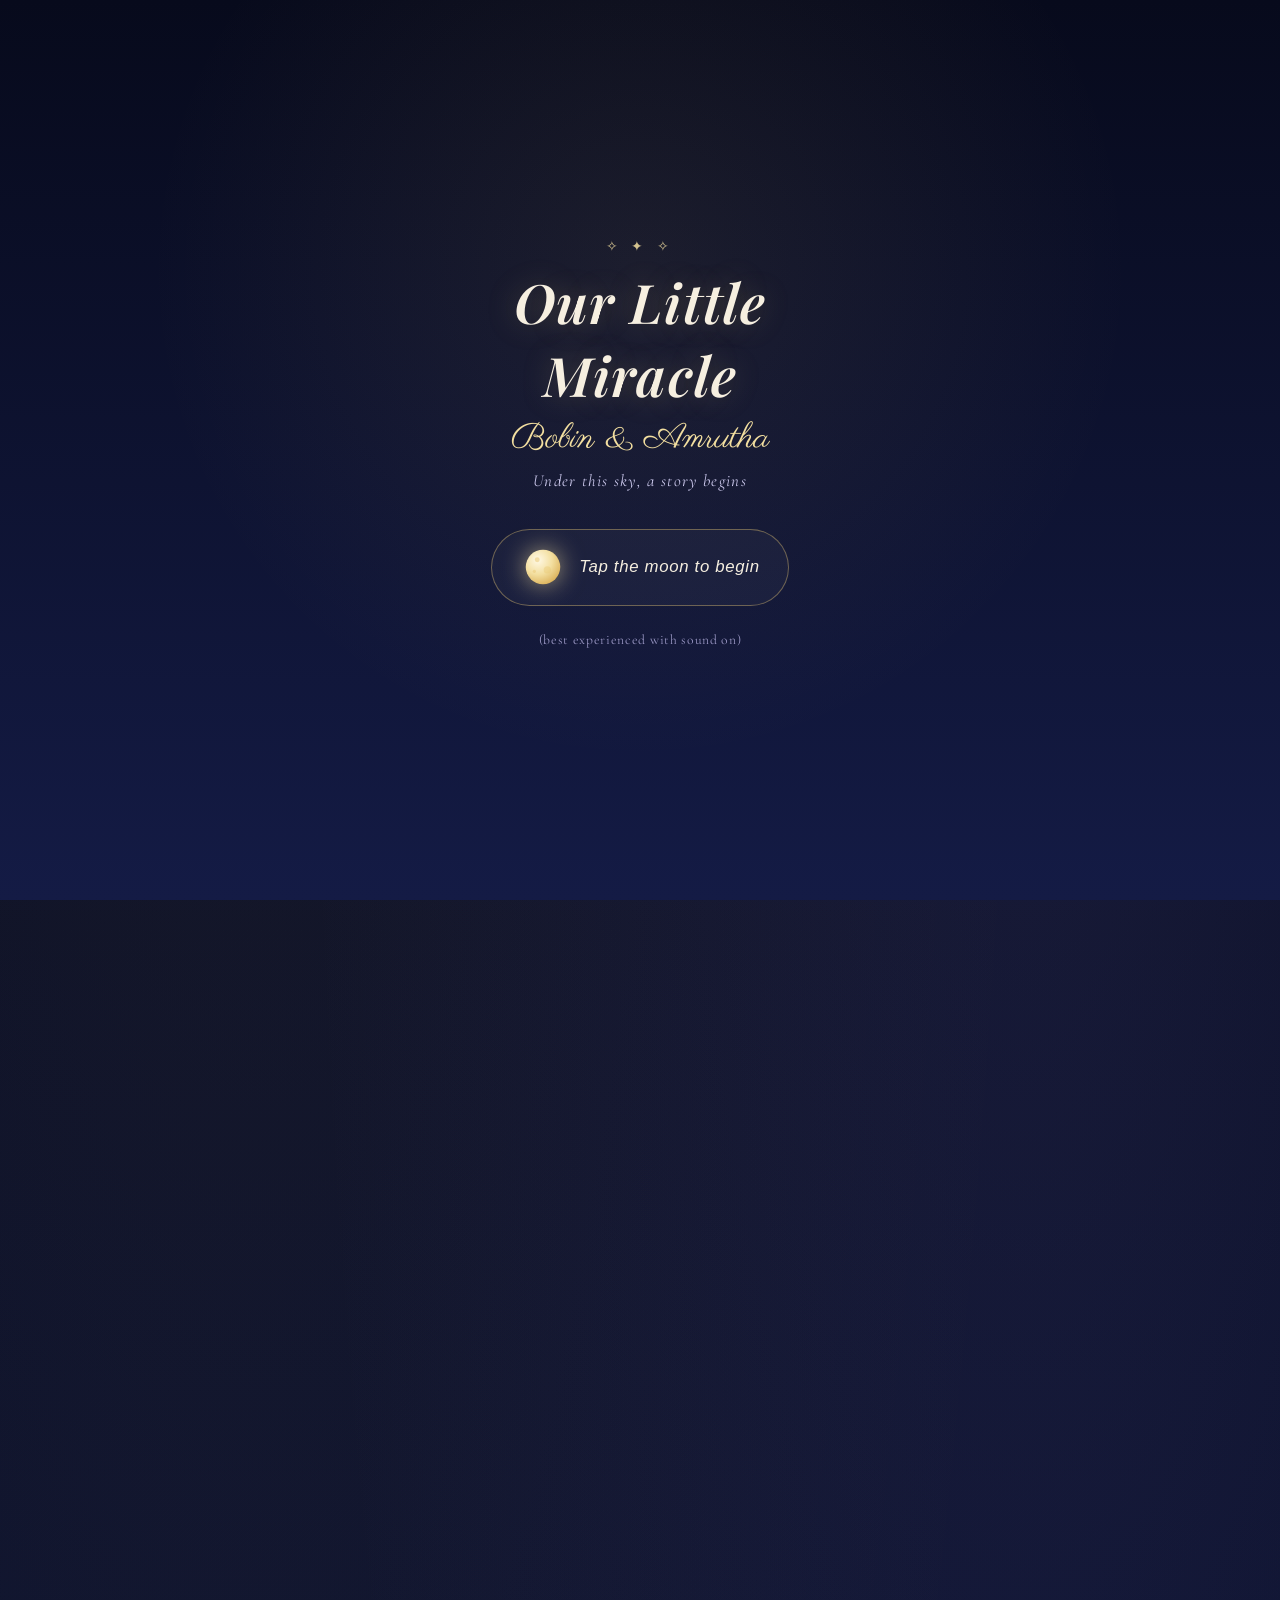
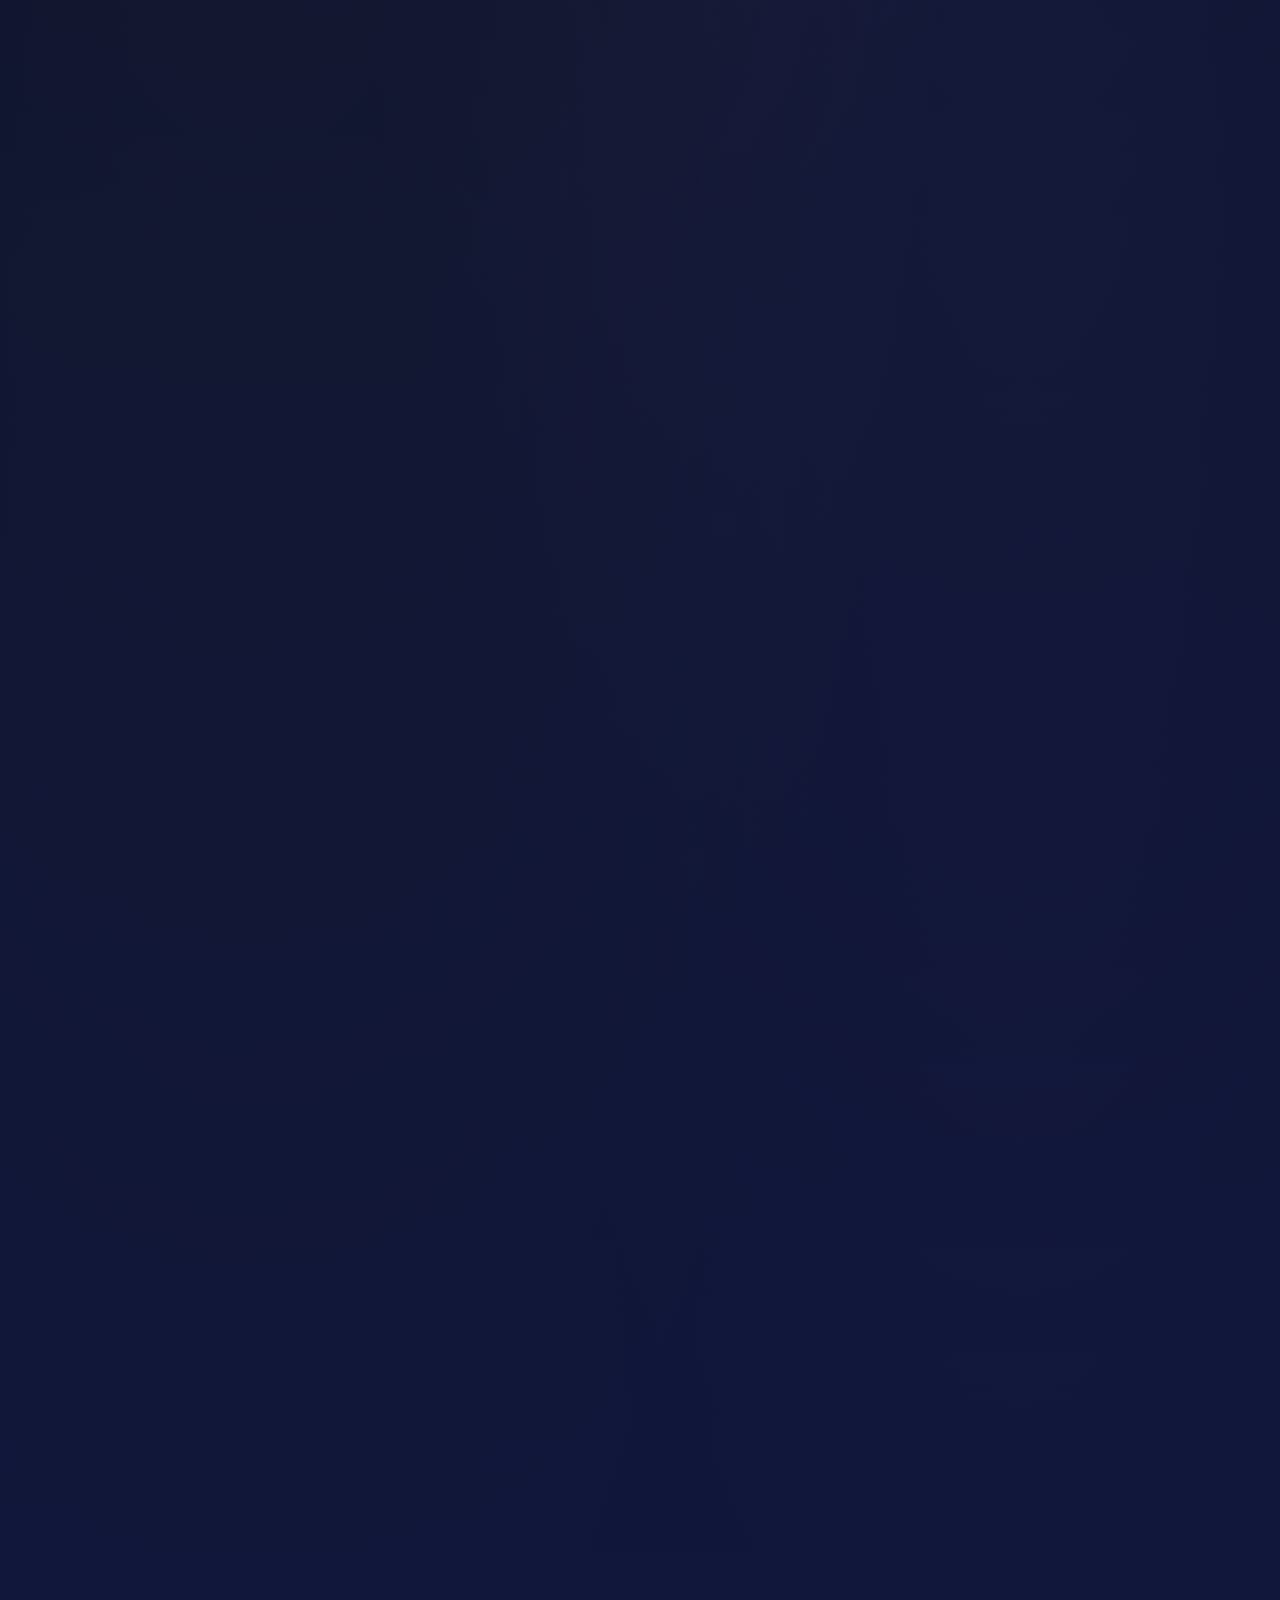
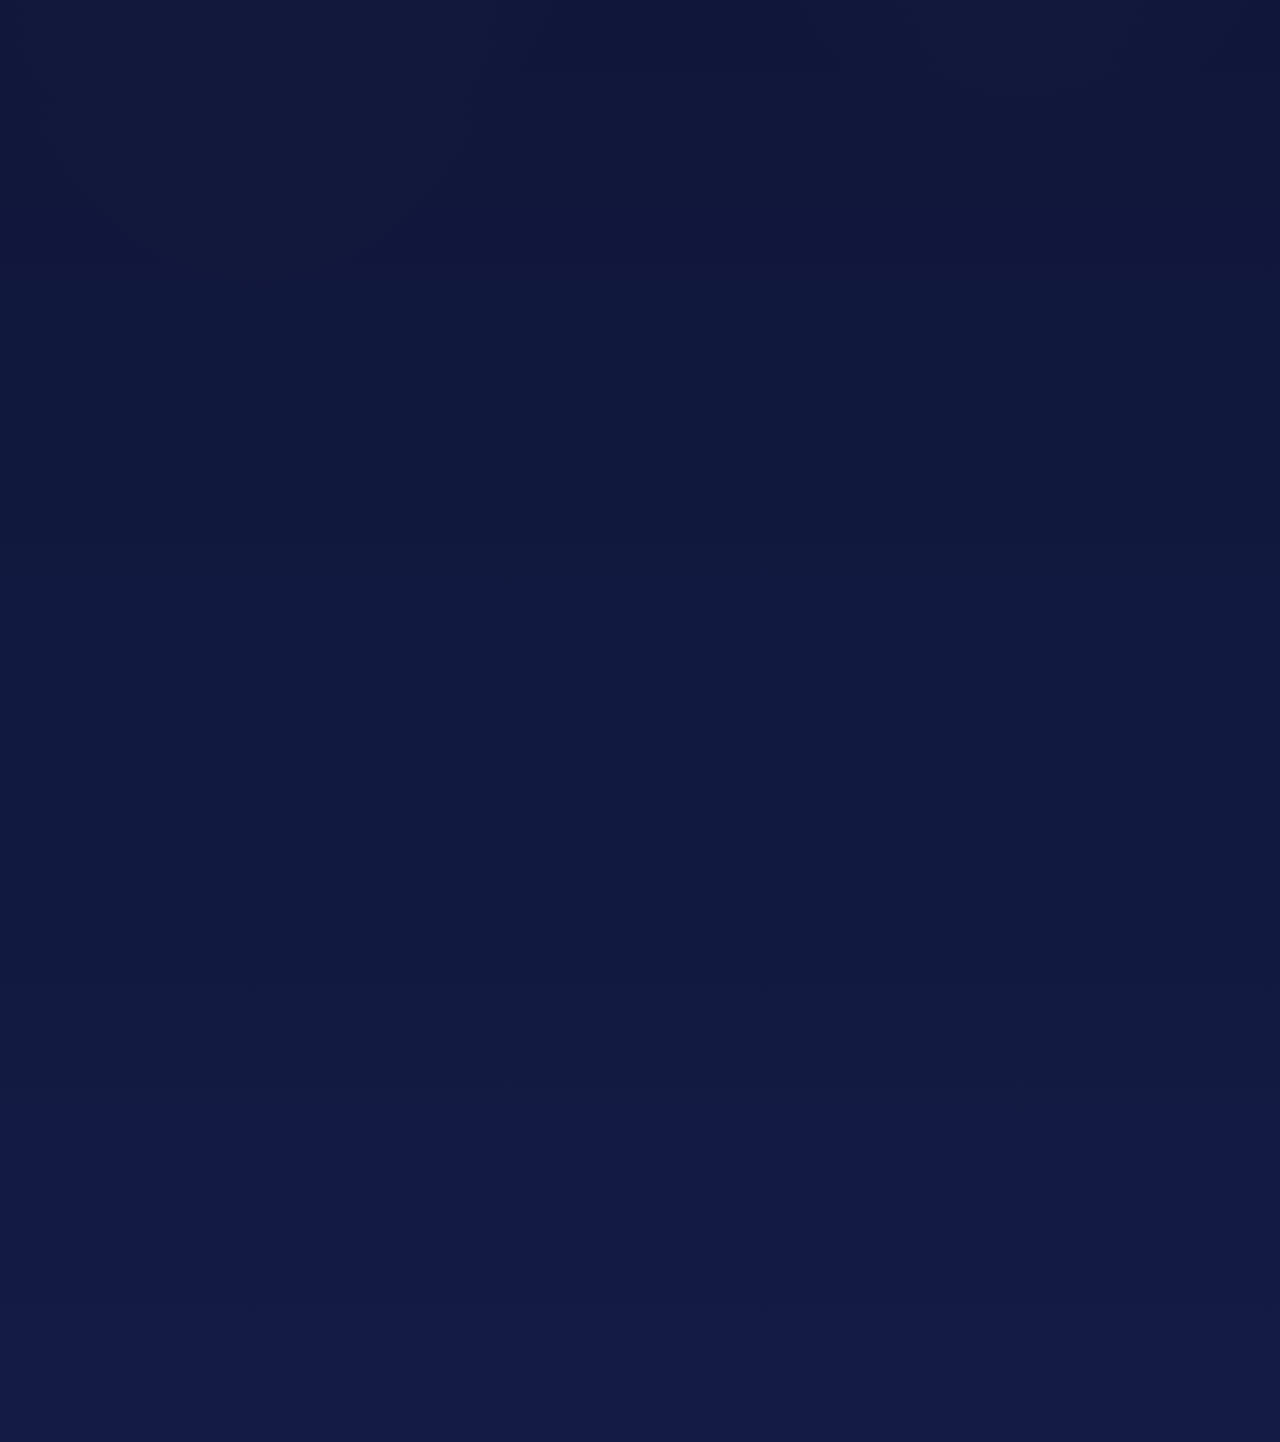
==== index.html @ 5dd49a6c "Add scroll progress indicator A thin glowing line with a comet tracing along it, fixed to the right " ====
<!DOCTYPE html>
<html lang="en">
<head>
<meta charset="UTF-8">
<meta name="viewport" content="width=device-width, initial-scale=1.0">
<title>Our Little Miracle — Bobin &amp; Amrutha</title>
<meta name="description" content="Join Bobin & Amrutha as they celebrate their little miracle — a baby shower under the stars.">

<!-- Open Graph -->
<meta property="og:title" content="Our Little Miracle — Bobin & Amrutha">
<meta property="og:description" content="A little heartbeat, a lifetime of love. Join us under the stars on September 4th.">
<meta property="og:url" content="https://bobiipj.github.io/Our-little-miracle/">
<meta property="og:type" content="website">
<meta property="og:image" content="https://bobiipj.github.io/Our-little-miracle/og-image.jpg">
<meta property="og:image:width" content="1024">
<meta property="og:image:height" content="580">
<meta name="twitter:card" content="summary_large_image">
<meta name="twitter:image" content="https://bobiipj.github.io/Our-little-miracle/og-image.jpg">

<link rel="preconnect" href="https://fonts.googleapis.com">
<link rel="preconnect" href="https://fonts.gstatic.com" crossorigin>
<link href="https://fonts.googleapis.com/css2?family=Cormorant+Garamond:ital,wght@0,400;0,500;0,600;1,400&family=Parisienne&family=Playfair+Display:ital,wght@0,500;0,600;0,700;1,500&display=swap" rel="stylesheet">

<link rel="stylesheet" href="css/style.css">

<link rel="icon" href="data:image/svg+xml,%3Csvg xmlns='http://www.w3.org/2000/svg' viewBox='0 0 100 100'%3E%3Ctext y='.9em' font-size='90'%3E%F0%9F%8C%99%3C/text%3E%3C/svg%3E">
</head>
<body>

<canvas id="starfield"></canvas>

<!-- distant sky décor: moon + slowly rotating planets, parallax on scroll -->
<div class="sky-decor" aria-hidden="true">
  <div class="bg-moon" id="bgMoon">
    <svg viewBox="0 0 120 120">
      <defs>
        <radialGradient id="bgMoonGrad" cx="35%" cy="30%" r="75%">
          <stop offset="0%" stop-color="#fffaee"/>
          <stop offset="55%" stop-color="#f3dfa0"/>
          <stop offset="100%" stop-color="#c9a45c"/>
        </radialGradient>
      </defs>
      <circle cx="60" cy="60" r="46" fill="url(#bgMoonGrad)"/>
      <circle cx="42" cy="40" r="6" fill="#c9a45c" opacity="0.35"/>
      <circle cx="74" cy="70" r="9" fill="#c9a45c" opacity="0.28"/>
      <circle cx="36" cy="72" r="4" fill="#c9a45c" opacity="0.32"/>
    </svg>
  </div>
  <div class="bg-planet-wrap planet-1-wrap" id="planet1Wrap">
    <div class="bg-planet planet-1">
      <svg viewBox="0 0 100 100">
        <ellipse cx="50" cy="52" rx="46" ry="13" fill="none" stroke="#c9c6ea" stroke-width="2.4" opacity="0.55" transform="rotate(-18 50 52)"/>
        <circle cx="50" cy="50" r="24" fill="#dcb35c"/>
        <circle cx="50" cy="50" r="24" fill="url(#planetShade)"/>
        <defs>
          <radialGradient id="planetShade" cx="35%" cy="30%" r="75%">
            <stop offset="0%" stop-color="#f3dfa0" stop-opacity="0.9"/>
            <stop offset="70%" stop-color="#b8863f" stop-opacity="0.2"/>
            <stop offset="100%" stop-color="#7a5a2c" stop-opacity="0.55"/>
          </radialGradient>
        </defs>
        <ellipse cx="50" cy="48" rx="46" ry="13" fill="none" stroke="#e9c874" stroke-width="1.6" opacity="0.4" transform="rotate(-18 50 48)"/>
      </svg>
    </div>
  </div>
  <div class="bg-planet-wrap planet-2-wrap" id="planet2Wrap">
    <div class="bg-planet planet-2">
      <svg viewBox="0 0 100 100">
        <circle cx="50" cy="50" r="30" fill="#9a97c4"/>
        <circle cx="50" cy="50" r="30" fill="url(#planet2Shade)"/>
        <defs>
          <radialGradient id="planet2Shade" cx="32%" cy="28%" r="80%">
            <stop offset="0%" stop-color="#e6e3ff" stop-opacity="0.8"/>
            <stop offset="65%" stop-color="#7b78a8" stop-opacity="0.15"/>
            <stop offset="100%" stop-color="#4c497a" stop-opacity="0.5"/>
          </radialGradient>
        </defs>
      </svg>
    </div>
  </div>
</div>

<div class="flash-overlay" id="flashOverlay" aria-hidden="true"></div>
<div class="scroll-progress" id="scrollProgress" aria-hidden="true">
  <div class="scroll-progress-fill" id="scrollProgressFill"></div>
  <div class="scroll-progress-comet" id="scrollProgressComet"></div>
</div>
<div class="vignette" aria-hidden="true"></div>
<audio id="bgMusic" src="audio/background-music.mp3" loop preload="auto"></audio>

<!-- ================= GATE ================= -->
<section id="gate" class="gate">
  <div class="gate-stars" aria-hidden="true"></div>
  <div class="gate-content">
    <p class="eyebrow">✧ ✦ ✧</p>
    <h1 class="script-title">Our Little Miracle</h1>
    <p class="gate-sub">Bobin &amp; Amrutha</p>
    <p class="gate-tagline">Under this sky, a story begins</p>
    <button id="enterBtn" class="enter-btn" type="button">
      <span class="moon-icon" aria-hidden="true">
        <svg viewBox="0 0 64 64" width="46" height="46">
          <defs>
            <radialGradient id="moonGrad" cx="35%" cy="30%" r="75%">
              <stop offset="0%" stop-color="#fff9e6"/>
              <stop offset="55%" stop-color="#f3dfa0"/>
              <stop offset="100%" stop-color="#dcb35c"/>
            </radialGradient>
          </defs>
          <circle cx="32" cy="32" r="24" fill="url(#moonGrad)"/>
          <circle cx="24" cy="22" r="3.4" fill="#e9c874" opacity="0.55"/>
          <circle cx="38" cy="36" r="5" fill="#e9c874" opacity="0.4"/>
          <circle cx="20" cy="38" r="2.2" fill="#e9c874" opacity="0.5"/>
        </svg>
      </span>
      <span class="enter-label">Tap the moon to begin</span>
    </button>
    <p class="gate-hint">(best experienced with sound on)</p>
  </div>
</section>

<!-- ================= MAIN ================= -->
<main id="main" class="main hidden">

  <!-- sound toggle -->
  <button id="soundToggle" class="sound-toggle" type="button" aria-label="Toggle music" aria-pressed="true">
    <svg class="icon-on" viewBox="0 0 24 24" width="20" height="20"><path fill="currentColor" d="M3 9v6h4l5 5V4L7 9H3zm13.5 3c0-1.77-1.02-3.29-2.5-4.03v8.06c1.48-.74 2.5-2.26 2.5-4.03zM14 3.23v2.06c2.89.86 5 3.54 5 6.71s-2.11 5.85-5 6.71v2.06c4.01-.91 7-4.49 7-8.77s-2.99-7.86-7-8.77z"/></svg>
    <svg class="icon-off" viewBox="0 0 24 24" width="20" height="20"><path fill="currentColor" d="M16.5 12A4.5 4.5 0 0014 7.97v2.21l2.45 2.45c.03-.2.05-.42.05-.63zm2.5 0c0 .94-.2 1.82-.54 2.64l1.51 1.51C20.63 14.91 21 13.5 21 12c0-4.28-2.99-7.86-7-8.77v2.06c2.89.86 5 3.54 5 6.71zM4.27 3L3 4.27 7.73 9H3v6h4l5 5v-6.73l4.25 4.25c-.67.52-1.42.93-2.25 1.18v2.06a8.99 8.99 0 003.69-1.81L18.73 21 20 19.73l-9-9L4.27 3zM12 4L9.91 6.09 12 8.18V4z"/></svg>
  </button>

  <!-- ============ STORY 1 ============ -->
  <section class="panel story" data-reveal>
    <p class="kicker">✦ once upon a sky ✦</p>
    <h2 class="heading">It Began With a Spark</h2>
    <p class="body-text">
      It began with a spark, neither of us expected,
      and a love that grew quietly&nbsp;— then all at once.
    </p>
    <p class="body-text soft">
      Somewhere between long conversations and short goodbyes,
      we fell in love.
    </p>
    <div class="constellation" aria-hidden="true">
      <svg viewBox="0 0 300 140" class="const-svg">
        <g class="const-lines">
          <line x1="40" y1="90" x2="90" y2="50"/>
          <line x1="90" y1="50" x2="150" y2="70"/>
          <line x1="150" y1="70" x2="210" y2="45"/>
          <line x1="210" y1="45" x2="262" y2="85"/>
        </g>
        <g class="const-stars">
          <circle cx="40" cy="90" r="3"/>
          <circle cx="90" cy="50" r="3.6"/>
          <circle cx="150" cy="70" r="4.4"/>
          <circle cx="210" cy="45" r="3.4"/>
          <circle cx="262" cy="85" r="3"/>
        </g>
      </svg>
    </div>
  </section>

  <!-- ============ STORY 2 ============ -->
  <section class="panel story alt wedding-panel" data-reveal>
    <div class="wedding-sketch-bg" aria-hidden="true">
      <svg viewBox="0 0 260 210" preserveAspectRatio="xMidYMid meet">
        <g class="blossoms">
          <circle cx="55" cy="18" r="2.6"/><circle cx="70" cy="10" r="2"/><circle cx="88" cy="22" r="3"/>
          <circle cx="40" cy="30" r="2.2"/><circle cx="105" cy="14" r="2.4"/><circle cx="120" cy="28" r="2"/>
          <circle cx="150" cy="12" r="2.6"/><circle cx="168" cy="24" r="2.2"/><circle cx="185" cy="16" r="2.8"/>
          <circle cx="200" cy="30" r="2"/><circle cx="30" cy="12" r="1.8"/><circle cx="215" cy="20" r="2.2"/>
          <circle cx="135" cy="20" r="1.8"/><circle cx="65" cy="34" r="1.6"/><circle cx="175" cy="36" r="1.8"/>
        </g>
        <!-- bride -->
        <g class="figure bride">
          <path d="M84,100 Q79,120 71,150 Q66,168 63,182 L125,182 Q120,155 112,125 Q107,108 104,100 Z"/>
          <line x1="84" y1="100" x2="104" y2="100"/>
          <path class="veil" d="M86,86 Q94,76 102,86 M102,92 Q114,112 109,142"/>
          <circle class="head" cx="94" cy="90" r="7.5"/>
          <path d="M84,100 Q77,118 90,140 M104,100 Q101,118 90,140"/>
          <g class="bouquet">
            <circle cx="88" cy="140" r="2.4"/><circle cx="93" cy="143" r="2.6"/><circle cx="97" cy="139" r="2.2"/>
          </g>
        </g>
        <!-- groom -->
        <g class="figure groom">
          <path d="M150,100 Q145,114 148,132 L182,132 Q185,114 180,100 Z"/>
          <line x1="164" y1="102" x2="164" y2="128"/>
          <line x1="157" y1="132" x2="154" y2="182"/>
          <line x1="173" y1="132" x2="176" y2="182"/>
          <circle class="head" cx="164" cy="90" r="7.5"/>
        </g>
        <line class="ground" x1="35" y1="184" x2="225" y2="184"/>
      </svg>
    </div>
    <div class="wedding-content">
      <p class="kicker">✦ where the sky met the sea ✦</p>
      <h2 class="heading">We Said &ldquo;I Do&rdquo;</h2>
      <p class="body-text">
        It was in Mexico, under a sky scattered with stars,
        that our love began&nbsp;— and there, we made a promise
        meant to last a lifetime.
      </p>
      <p class="body-text soft">
        Two hearts, one forever&nbsp;— sealed with rings, a kiss,
        and a sky full of witnesses.
      </p>
      <div class="rings-illustration" aria-hidden="true">
        <svg viewBox="0 0 160 90" class="rings-svg">
          <circle class="ring" cx="65" cy="45" r="26"/>
          <circle class="ring" cx="95" cy="45" r="26"/>
          <circle class="ring-star" cx="65" cy="19" r="2.4"/>
          <circle class="ring-star" cx="95" cy="19" r="2.4"/>
        </svg>
      </div>
    </div>
  </section>

  <!-- ============ STORY 3 : MIRACLE ============ -->
  <section class="panel story miracle" data-reveal>
    <p class="kicker">✦ and then, a miracle ✦</p>
    <h2 class="heading">Our Hearts Are Growing</h2>
    <p class="body-text">
      Some stories add a chapter. Ours is adding a heartbeat.
    </p>
    <p class="body-text soft">
      Under that very same sky that watched us fall in love,
      and watched us marry&nbsp;— we now wait, hearts full and
      hands ready, for someone new to arrive.
    </p>
    <p class="miracle-title">our little miracle</p>

    <div class="moon-cradle" aria-hidden="true">
      <svg viewBox="0 0 220 140" class="cradle-svg">
        <path class="cradle-moon" d="M150 20a48 48 0 100 96 40 40 0 010-96z"/>
        <circle class="cradle-star s1" cx="30" cy="30" r="2"/>
        <circle class="cradle-star s2" cx="55" cy="70" r="1.6"/>
        <circle class="cradle-star s3" cx="20" cy="95" r="2.4"/>
        <circle class="cradle-star s4" cx="70" cy="20" r="1.4"/>
        <path class="baby-star" d="M95 92l3.2 6.6 7.3.9-5.3 5.1 1.3 7.2-6.5-3.5-6.5 3.5 1.3-7.2-5.3-5.1 7.3-.9z"/>
      </svg>
    </div>
  </section>

  <!-- ============ INVITE ============ -->
  <section class="panel invite" data-reveal>
    <p class="kicker">✦ to our favourite people ✦</p>
    <h2 class="heading">You Belong in This Chapter</h2>
    <p class="body-text">
      You have been there for every chapter&nbsp;— the laughter,
      the milestones, the becoming. There is no one else
      we'd rather have beside us as we step into this new one.
    </p>
    <p class="body-text soft emphasize">
      Please join us as we celebrate the little life
      about to change ours forever.
    </p>
  </section>

  <!-- ============ COUNTDOWN ============ -->
  <section class="panel countdown" data-reveal>
    <p class="kicker">✦ counting down ✦</p>
    <h2 class="heading">Until We Celebrate</h2>
    <div class="countdown-grid" id="countdown" aria-live="polite">
      <div class="cd-unit"><span class="cd-num" id="cdDays">00</span><span class="cd-label">Days</span></div>
      <div class="cd-unit"><span class="cd-num" id="cdHours">00</span><span class="cd-label">Hours</span></div>
      <div class="cd-unit"><span class="cd-num" id="cdMins">00</span><span class="cd-label">Minutes</span></div>
      <div class="cd-unit"><span class="cd-num" id="cdSecs">00</span><span class="cd-label">Seconds</span></div>
    </div>
  </section>

  <!-- ============ EVENT DETAILS ============ -->
  <section class="panel details" data-reveal id="details">
    <p class="kicker">✦ save the date ✦</p>
    <h2 class="heading">Join Us Under the Stars</h2>
    <p class="body-text emphasize details-sub">Our Baby Shower</p>

    <div class="detail-card">
      <div class="detail-row">
        <svg class="detail-icon" viewBox="0 0 24 24" width="26" height="26"><path fill="currentColor" d="M19 4h-1V2h-2v2H8V2H6v2H5c-1.11 0-1.99.9-1.99 2L3 20a2 2 0 002 2h14a2 2 0 002-2V6a2 2 0 00-2-2zm0 16H5V10h14v10zM5 8V6h14v2H5zm7 4h5v5h-5z"/></svg>
        <div>
          <p class="detail-label">Date</p>
          <p class="detail-value">Friday, September&nbsp;4th, 2026</p>
        </div>
      </div>
      <div class="detail-row">
        <svg class="detail-icon" viewBox="0 0 24 24" width="26" height="26"><path fill="currentColor" d="M12 2a10 10 0 100 20 10 10 0 000-20zm.5 5v5.25l4.5 2.67-.75 1.23L11 13V7h1.5z"/></svg>
        <div>
          <p class="detail-label">Time</p>
          <p class="detail-value">Evening &mdash; 5:00&nbsp;PM onwards</p>
        </div>
      </div>
      <div class="detail-row">
        <svg class="detail-icon" viewBox="0 0 24 24" width="26" height="26"><path fill="currentColor" d="M12 2C8.13 2 5 5.13 5 9c0 5.25 7 13 7 13s7-7.75 7-13c0-3.87-3.13-7-7-7zm0 9.5A2.5 2.5 0 1112 6.5a2.5 2.5 0 010 5z"/></svg>
        <div>
          <p class="detail-label">Venue</p>
          <p class="detail-value">Los Palmares<br>C. Carnero 5572, Arboledas<br>45070 Zapopan, Jalisco</p>
        </div>
      </div>

      <div class="detail-actions">
        <a class="pill-btn" id="calendarBtn" href="#" role="button">+ Add to Calendar</a>
        <a class="pill-btn ghost" id="mapBtn" href="https://maps.app.goo.gl/hupYQ8j8czHxYkmK7" target="_blank" rel="noopener">View on Map</a>
      </div>
    </div>
  </section>

  <!-- ============ CLOSING ============ -->
  <section class="panel closing" data-reveal>
    <div class="closing-stars" aria-hidden="true">
      <svg viewBox="0 0 260 60" class="heart-const">
        <path class="heart-line" d="M40 30c-8-16-34-10-34 4 0 16 22 22 34 30 12-8 34-14 34-30 0-14-26-20-34-4z" transform="translate(30,0) scale(0.9)"/>
      </svg>
    </div>
    <p class="kicker">✦ you're invited ✦</p>
    <p class="body-text emphasize">
      You are lovingly invited to our baby shower.
    </p>
    <p class="body-text soft">
      Bring your warmest wishes&nbsp;— we can't wait to
      celebrate under the stars with you.
    </p>
    <p class="script-signoff">With all our love,</p>
    <p class="signoff-names">Bobin &amp; Amrutha</p>
    <p class="signoff-small">&hellip; and the little one we can't wait to meet ♡</p>
  </section>

  <footer class="footer">
    <p>✧ Our Little Miracle &middot; September 4, 2026 ✧</p>
  </footer>

</main>

<script src="js/script.js"></script>
</body>
</html>
---- css/style.css ----
/* ============ Our Little Miracle — Bobin & Amrutha ============ */

:root{
  --navy-deep:#070a1c;
  --navy:#0c1230;
  --navy-mid:#141b45;
  --indigo:#232a63;
  --gold:#e9c874;
  --gold-soft:#f3dfa0;
  --gold-dim:#c9a45c;
  --cream:#f6efe0;
  --lavender:#c9c6ea;
  --lavender-dim:#9a97c4;
}

*{box-sizing:border-box;}

html{scroll-behavior:smooth;}

body{
  margin:0;
  min-height:100vh;
  background:
    radial-gradient(ellipse at 20% 0%, rgba(233,200,116,0.06), transparent 55%),
    radial-gradient(ellipse at 80% 10%, rgba(155,140,220,0.10), transparent 50%),
    linear-gradient(180deg, var(--navy-deep) 0%, var(--navy) 40%, var(--navy-mid) 100%);
  color:var(--cream);
  font-family:'Cormorant Garamond', serif;
  overflow-x:hidden;
  position:relative;
}

::selection{background:var(--gold-dim);color:var(--navy-deep);}

/* ---------- starfield canvas ---------- */
#starfield{
  position:fixed;
  inset:0;
  width:100%;
  height:100%;
  z-index:0;
  pointer-events:none;
}

.vignette{
  position:fixed;
  inset:0;
  z-index:1;
  pointer-events:none;
  background:radial-gradient(ellipse at 50% 40%, transparent 45%, rgba(2,4,14,0.55) 100%);
}

/* ---------- distant sky décor: moon + planets, parallax + slow rotation ---------- */
.sky-decor{
  position:fixed;
  inset:0;
  z-index:0;
  overflow:hidden;
  pointer-events:none;
}
.bg-moon{
  position:absolute;
  top:6%;
  right:6%;
  width:min(130px, 20vw);
  filter:drop-shadow(0 0 30px rgba(243,223,160,0.3));
  animation:bgMoonGlow 6s ease-in-out infinite;
  will-change:transform;
}
.bg-moon svg{display:block;width:100%;height:auto;}
@keyframes bgMoonGlow{
  0%,100%{filter:drop-shadow(0 0 26px rgba(243,223,160,0.25));}
  50%{filter:drop-shadow(0 0 46px rgba(243,223,160,0.45));}
}
.bg-planet-wrap{
  position:absolute;
  will-change:transform;
}
.planet-1-wrap{top:20%;left:-5%;}
.planet-2-wrap{bottom:8%;right:-4%;}
.bg-planet{opacity:0.5;}
.planet-1{
  width:min(88px, 15vw);
  animation:planetSpin 42s linear infinite;
}
.planet-2{
  width:min(56px, 10vw);
  animation:planetSpin 60s linear infinite reverse;
}
.bg-planet svg{display:block;width:100%;height:auto;}
@keyframes planetSpin{
  from{transform:rotate(0deg);}
  to{transform:rotate(360deg);}
}
@media (max-width:600px){
  .bg-moon{top:4%;right:4%;}
}

/* ================= GATE ================= */
.gate{
  position:fixed;
  inset:0;
  z-index:50;
  display:flex;
  align-items:center;
  justify-content:center;
  text-align:center;
  background:
    radial-gradient(circle at 50% 30%, rgba(233,200,116,0.08), transparent 55%),
    linear-gradient(180deg, var(--navy-deep), var(--navy-mid));
  transition:opacity 1.4s ease, visibility 1.4s ease;
}
.gate.gate-hidden{
  opacity:0;
  visibility:hidden;
  pointer-events:none;
}

.gate-content{
  position:relative;
  z-index:2;
  padding:2rem;
  max-width:520px;
}

.eyebrow{
  letter-spacing:0.35em;
  color:var(--gold-soft);
  font-size:0.9rem;
  margin:0 0 0.6rem;
  opacity:0.85;
}

.script-title{
  font-family:'Playfair Display', serif;
  font-weight:600;
  font-style:italic;
  font-size:clamp(2.1rem, 7vw, 3.4rem);
  margin:0 0 0.3rem;
  color:var(--cream);
  text-shadow:0 0 30px rgba(233,200,116,0.25);
  letter-spacing:0.02em;
}

.gate-sub{
  font-family:'Parisienne', cursive;
  font-size:clamp(1.6rem, 5vw, 2.2rem);
  color:var(--gold-soft);
  margin:0 0 0.4rem;
}

.gate-tagline{
  font-size:1.05rem;
  letter-spacing:0.08em;
  color:var(--lavender);
  margin:0 0 2.4rem;
  font-style:italic;
}

.enter-btn{
  background:rgba(255,255,255,0.03);
  border:1px solid rgba(233,200,116,0.4);
  border-radius:100px;
  padding:0.9rem 1.8rem;
  display:inline-flex;
  align-items:center;
  gap:0.8rem;
  cursor:pointer;
  color:var(--cream);
  transition:background 0.4s ease, transform 0.3s ease, box-shadow 0.4s ease;
  box-shadow:0 0 0 rgba(233,200,116,0);
}
.enter-btn:hover{
  background:rgba(233,200,116,0.08);
  transform:translateY(-2px);
  box-shadow:0 8px 30px rgba(233,200,116,0.15);
}
.enter-btn:active{transform:translateY(0);}

.moon-icon{
  display:inline-flex;
  filter:drop-shadow(0 0 12px rgba(243,223,160,0.65));
  animation:moonPulse 3.2s ease-in-out infinite;
  transition:transform 0.7s cubic-bezier(.6,0,.9,.4), opacity 0.6s ease 0.3s;
}
@keyframes moonPulse{
  0%,100%{filter:drop-shadow(0 0 10px rgba(243,223,160,0.5));}
  50%{filter:drop-shadow(0 0 22px rgba(243,223,160,0.85));}
}

/* "flying through the moon" launch effect on entry */
.enter-btn.launching .moon-icon{
  animation:none;
  transform:scale(16);
  opacity:0;
}
.enter-btn.launching .enter-label,
.enter-btn.launching .gate-hint{
  opacity:0;
  transition:opacity 0.4s ease;
}
.enter-btn.launching{pointer-events:none;}

.flash-overlay{
  position:fixed;
  inset:0;
  z-index:60;
  background:radial-gradient(circle at 50% 55%, #fffbee 0%, #f3dfa0 20%, rgba(243,223,160,0.4) 40%, transparent 72%);
  opacity:0;
  pointer-events:none;
}
.flash-overlay.flashing{
  animation:flashPulse 0.9s ease-out forwards;
}
@keyframes flashPulse{
  0%{opacity:0; transform:scale(0.25);}
  40%{opacity:1; transform:scale(1.5);}
  100%{opacity:0; transform:scale(3);}
}

.enter-label{
  font-size:1.05rem;
  letter-spacing:0.04em;
  font-style:italic;
}

.gate-hint{
  margin-top:1.6rem;
  font-size:0.85rem;
  color:var(--lavender-dim);
  letter-spacing:0.05em;
}

/* ================= MAIN ================= */
.main{
  position:relative;
  z-index:2;
  opacity:0;
  transition:opacity 1.6s ease;
}
.main.revealed{opacity:1;}
.main.hidden{display:block;}

.sound-toggle{
  position:fixed;
  bottom:1.4rem;
  right:1.4rem;
  z-index:40;
  width:44px;
  height:44px;
  border-radius:50%;
  border:1px solid rgba(233,200,116,0.35);
  background:rgba(12,18,48,0.6);
  backdrop-filter:blur(6px);
  color:var(--gold-soft);
  display:flex;
  align-items:center;
  justify-content:center;
  cursor:pointer;
  transition:box-shadow 0.3s ease, transform 0.2s ease;
}
.sound-toggle:hover{box-shadow:0 0 18px rgba(233,200,116,0.35);}
.sound-toggle:active{transform:scale(0.94);}
.sound-toggle .icon-off{display:none;}
.sound-toggle.muted .icon-on{display:none;}
.sound-toggle.muted .icon-off{display:block;}

/* shown if autoplay got blocked, so guests know to tap for sound */
.sound-toggle.needs-tap{
  animation:needsTapPulse 1.4s ease-in-out infinite;
}
.sound-toggle.needs-tap::after{
  content:'Tap for sound';
  position:absolute;
  right:52px;
  bottom:10px;
  white-space:nowrap;
  background:rgba(12,18,48,0.85);
  border:1px solid rgba(233,200,116,0.35);
  color:var(--gold-soft);
  font-size:0.78rem;
  letter-spacing:0.03em;
  padding:0.4rem 0.7rem;
  border-radius:8px;
}
@keyframes needsTapPulse{
  0%,100%{box-shadow:0 0 0 rgba(233,200,116,0.4);}
  50%{box-shadow:0 0 16px rgba(233,200,116,0.6);}
}

/* ---------- panels ---------- */
.panel{
  max-width:640px;
  margin:0 auto;
  padding:7rem 1.6rem;
  text-align:center;
  position:relative;
}

[data-reveal]{
  opacity:0;
  transform:translateY(36px);
  transition:opacity 1.1s ease, transform 1.1s ease;
}
[data-reveal].in-view{
  opacity:1;
  transform:translateY(0);
}

.kicker{
  letter-spacing:0.3em;
  text-transform:uppercase;
  font-size:0.78rem;
  color:var(--gold-soft);
  opacity:0.85;
  margin:0 0 1rem;
  font-family:'Cormorant Garamond', serif;
}

.heading{
  font-family:'Playfair Display', serif;
  font-weight:600;
  font-size:clamp(1.8rem, 5vw, 2.6rem);
  margin:0 0 1.6rem;
  color:var(--cream);
}

.body-text{
  font-size:1.25rem;
  line-height:1.75;
  color:var(--lavender);
  margin:0 0 1.2rem;
  font-weight:400;
}
.body-text.soft{color:var(--cream);opacity:0.92;}
.body-text .name{
  color:var(--gold-soft);
  font-style:italic;
}
.body-text.emphasize{
  font-style:italic;
  font-size:1.35rem;
  color:var(--gold-soft);
}
.details-sub{margin:-0.8rem 0 1.8rem;}

.panel.alt{background:linear-gradient(180deg, transparent, rgba(35,42,99,0.18), transparent);}

/* wedding sketch — bride & groom line-art under a blossom canopy, as a soft background */
.wedding-panel{position:relative;overflow:hidden;}
.wedding-sketch-bg{
  position:absolute;
  left:50%;
  top:50%;
  transform:translate(-50%,-46%);
  width:min(620px, 150vw);
  opacity:0.16;
  z-index:0;
  pointer-events:none;
}
.wedding-sketch-bg svg{width:100%;height:auto;overflow:visible;}
.wedding-sketch-bg .blossoms circle{fill:var(--gold);}
.wedding-sketch-bg .figure path,
.wedding-sketch-bg .figure line{
  fill:none;
  stroke:var(--cream);
  stroke-width:1.2;
  stroke-linecap:round;
  stroke-linejoin:round;
}
.wedding-sketch-bg .figure .head{
  fill:none;
  stroke:var(--cream);
  stroke-width:1.2;
}
.wedding-sketch-bg .figure .veil{stroke:var(--lavender);stroke-width:0.9;}
.wedding-sketch-bg .bouquet circle{fill:var(--gold-soft);stroke:none;}
.wedding-sketch-bg .ground{stroke:var(--gold-dim);stroke-width:0.7;stroke-dasharray:2 4;opacity:0.6;}
.wedding-content{position:relative;z-index:1;}

@media (min-width:640px){
  .wedding-sketch-bg{opacity:0.22;}
}

/* miracle title */
.miracle-title{
  font-family:'Parisienne', cursive;
  font-size:clamp(2.2rem,7vw,3rem);
  color:var(--gold);
  margin:0.6rem 0 2rem;
  text-shadow:0 0 24px rgba(233,200,116,0.35);
}

/* constellation decorations */
.constellation, .rings-illustration, .moon-cradle{
  margin-top:2.4rem;
  display:flex;
  justify-content:center;
}
.const-svg, .rings-svg, .cradle-svg{
  width:100%;
  max-width:320px;
  height:auto;
  overflow:visible;
}
.const-lines line{
  stroke:rgba(233,200,116,0.35);
  stroke-width:1;
}
.const-stars circle{
  fill:var(--gold-soft);
  filter:drop-shadow(0 0 4px rgba(233,200,116,0.8));
  animation:twinkleStar 2.6s ease-in-out infinite;
}
.const-stars circle:nth-child(2){animation-delay:.4s;}
.const-stars circle:nth-child(3){animation-delay:.8s;}
.const-stars circle:nth-child(4){animation-delay:1.2s;}
.const-stars circle:nth-child(5){animation-delay:1.6s;}
@keyframes twinkleStar{
  0%,100%{opacity:0.55;}
  50%{opacity:1;}
}

.rings-svg .ring{
  fill:none;
  stroke:var(--gold-soft);
  stroke-width:2;
  opacity:0.85;
}
.rings-svg .ring-star{
  fill:var(--gold-soft);
  animation:twinkleStar 2.2s ease-in-out infinite;
}

.cradle-moon{
  fill:var(--gold-soft);
  opacity:0.92;
  filter:drop-shadow(0 0 16px rgba(243,223,160,0.45));
}
.cradle-star{
  fill:var(--lavender);
  animation:twinkleStar 3s ease-in-out infinite;
}
.cradle-star.s2{animation-delay:.6s;}
.cradle-star.s3{animation-delay:1.1s;}
.cradle-star.s4{animation-delay:1.6s;}
.baby-star{
  fill:var(--gold);
  filter:drop-shadow(0 0 8px rgba(233,200,116,0.7));
  animation:babyGlow 2.4s ease-in-out infinite;
  transform-origin:100px 100px;
}
@keyframes babyGlow{
  0%,100%{opacity:0.8;transform:scale(1);}
  50%{opacity:1;transform:scale(1.08);}
}

/* ---------- countdown ---------- */
.countdown-grid{
  display:flex;
  gap:0.9rem;
  justify-content:center;
  flex-wrap:wrap;
  margin-top:1.8rem;
}
.cd-unit{
  min-width:74px;
  padding:1rem 0.6rem;
  background:rgba(20,27,69,0.4);
  border:1px solid rgba(233,200,116,0.25);
  border-radius:14px;
  backdrop-filter:blur(8px);
}
.cd-num{
  display:block;
  font-family:'Playfair Display', serif;
  font-size:clamp(1.7rem,5vw,2.3rem);
  color:var(--gold);
  line-height:1;
  text-shadow:0 0 16px rgba(233,200,116,0.3);
  font-variant-numeric:tabular-nums;
}
.cd-label{
  display:block;
  margin-top:0.5rem;
  font-size:0.68rem;
  letter-spacing:0.15em;
  text-transform:uppercase;
  color:var(--lavender-dim);
}

/* ---------- star-burst confetti (add-to-calendar) ---------- */
.star-burst{
  position:fixed;
  width:6px;
  height:6px;
  border-radius:50%;
  background:var(--gold-soft);
  box-shadow:0 0 6px 2px rgba(233,200,116,0.6);
  pointer-events:none;
  z-index:70;
  animation-name:burstFly;
  animation-timing-function:ease-out;
  animation-fill-mode:forwards;
}
@keyframes burstFly{
  0%{transform:translate(-50%,-50%) scale(1); opacity:1;}
  100%{transform:translate(calc(-50% + var(--dx)), calc(-50% + var(--dy))) scale(0.2); opacity:0;}
}

/* ---------- details card ---------- */
.detail-card{
  margin-top:2.4rem;
  background:rgba(20,27,69,0.4);
  border:1px solid rgba(233,200,116,0.25);
  border-radius:18px;
  padding:2.2rem 1.8rem;
  backdrop-filter:blur(8px);
  box-shadow:0 20px 60px rgba(0,0,0,0.35);
}
.detail-row{
  display:flex;
  align-items:center;
  gap:1rem;
  text-align:left;
  padding:0.9rem 0;
  border-bottom:1px solid rgba(233,200,116,0.12);
}
.detail-row:last-of-type{border-bottom:none;}
.detail-icon{
  flex-shrink:0;
  color:var(--gold-soft);
}
.detail-label{
  margin:0;
  font-size:0.78rem;
  letter-spacing:0.15em;
  text-transform:uppercase;
  color:var(--lavender-dim);
}
.detail-value{
  margin:0.15rem 0 0;
  font-size:1.2rem;
  color:var(--cream);
}

.detail-actions{
  display:flex;
  gap:0.8rem;
  flex-wrap:wrap;
  justify-content:center;
  margin-top:1.6rem;
}
.pill-btn{
  display:inline-block;
  padding:0.75rem 1.5rem;
  border-radius:100px;
  background:var(--gold-soft);
  color:var(--navy-deep);
  text-decoration:none;
  font-weight:600;
  font-family:'Cormorant Garamond', serif;
  font-size:1.05rem;
  letter-spacing:0.02em;
  transition:transform 0.25s ease, box-shadow 0.25s ease;
}
.pill-btn:hover{
  transform:translateY(-2px);
  box-shadow:0 10px 28px rgba(233,200,116,0.3);
}
.pill-btn.ghost{
  background:transparent;
  color:var(--gold-soft);
  border:1px solid rgba(233,200,116,0.5);
}

/* ---------- closing ---------- */
.closing{padding-bottom:4rem;}
.closing-stars{margin-bottom:1rem;opacity:0.9;}
.heart-const{width:180px;max-width:60%;}
.heart-line{
  fill:none;
  stroke:var(--gold-soft);
  stroke-width:1.4;
  stroke-dasharray:4 6;
  filter:drop-shadow(0 0 6px rgba(233,200,116,0.5));
}

.script-signoff{
  font-family:'Parisienne', cursive;
  font-size:1.6rem;
  color:var(--lavender);
  margin:2rem 0 0.2rem;
}
.signoff-names{
  font-family:'Playfair Display', serif;
  font-style:italic;
  font-size:clamp(1.8rem,5vw,2.4rem);
  color:var(--gold);
  margin:0 0 1rem;
  text-shadow:0 0 20px rgba(233,200,116,0.3);
}
.signoff-small{
  font-size:0.95rem;
  color:var(--lavender-dim);
  letter-spacing:0.03em;
}

.footer{
  text-align:center;
  padding:2.4rem 1rem 3rem;
  color:var(--lavender-dim);
  font-size:0.85rem;
  letter-spacing:0.1em;
}

/* ---------- scroll progress: a comet tracing your path through the story ---------- */
.scroll-progress{
  position:fixed;
  top:8%;
  bottom:8%;
  right:10px;
  width:3px;
  z-index:45;
  background:rgba(233,200,116,0.12);
  border-radius:3px;
  opacity:0;
  transition:opacity 1s ease;
  pointer-events:none;
}
.scroll-progress.visible{opacity:1;}
.scroll-progress-fill{
  position:absolute;
  top:0;
  left:0;
  right:0;
  height:0%;
  background:linear-gradient(180deg, var(--gold-soft), var(--gold));
  border-radius:3px;
  box-shadow:0 0 10px rgba(233,200,116,0.5);
}
.scroll-progress-comet{
  position:absolute;
  left:50%;
  top:0%;
  width:9px;
  height:9px;
  margin:-4.5px 0 0 -4.5px;
  border-radius:50%;
  background:var(--cream);
  box-shadow:0 0 12px 3px rgba(246,239,224,0.85), 0 0 20px 6px rgba(233,200,116,0.4);
}
@media (max-width:600px){
  .scroll-progress{right:6px; top:6%; bottom:6%;}
}

/* ---------- stardust cursor trail ---------- */
.stardust{
  position:fixed;
  width:4px;
  height:4px;
  border-radius:50%;
  background:var(--gold-soft);
  box-shadow:0 0 6px 2px rgba(233,200,116,0.5);
  pointer-events:none;
  z-index:65;
  transform:translate(-50%,-50%);
  animation:stardustFade 0.8s ease-out forwards;
}
@keyframes stardustFade{
  0%{opacity:0.85; transform:translate(-50%,-50%) scale(1);}
  100%{opacity:0; transform:translate(-50%,-50%) translateY(-14px) scale(0.3);}
}

/* ---------- comet / shooting star ---------- */
.shooting-star{
  position:fixed;
  top:0;
  left:0;
  width:3px;
  height:3px;
  border-radius:50%;
  background:var(--cream);
  box-shadow:0 0 10px 2px rgba(255,251,238,0.9);
  z-index:1;
  pointer-events:none;
  animation:shoot 1.7s linear forwards;
}
@keyframes shoot{
  0%{transform:translate(0,0) scale(0.4);opacity:0;}
  8%{opacity:1;}
  100%{transform:translate(-460px,340px) scale(0.4);opacity:0;}
}
.shooting-star::before{
  content:'';
  position:absolute;
  top:1px;left:1px;
  width:150px;
  height:1.6px;
  background:linear-gradient(90deg, rgba(255,251,238,0.95), rgba(233,200,116,0.35), transparent);
  transform:translate(2px,1px) rotate(180deg);
  transform-origin:left center;
}

@media (max-width:520px){
  .panel{padding:5rem 1.2rem;}
  .detail-card{padding:1.8rem 1.2rem;}
}

@media (prefers-reduced-motion: reduce){
  html{scroll-behavior:auto;}
  *{animation-duration:0.01ms !important; animation-iteration-count:1 !important; transition-duration:0.01ms !important;}
}
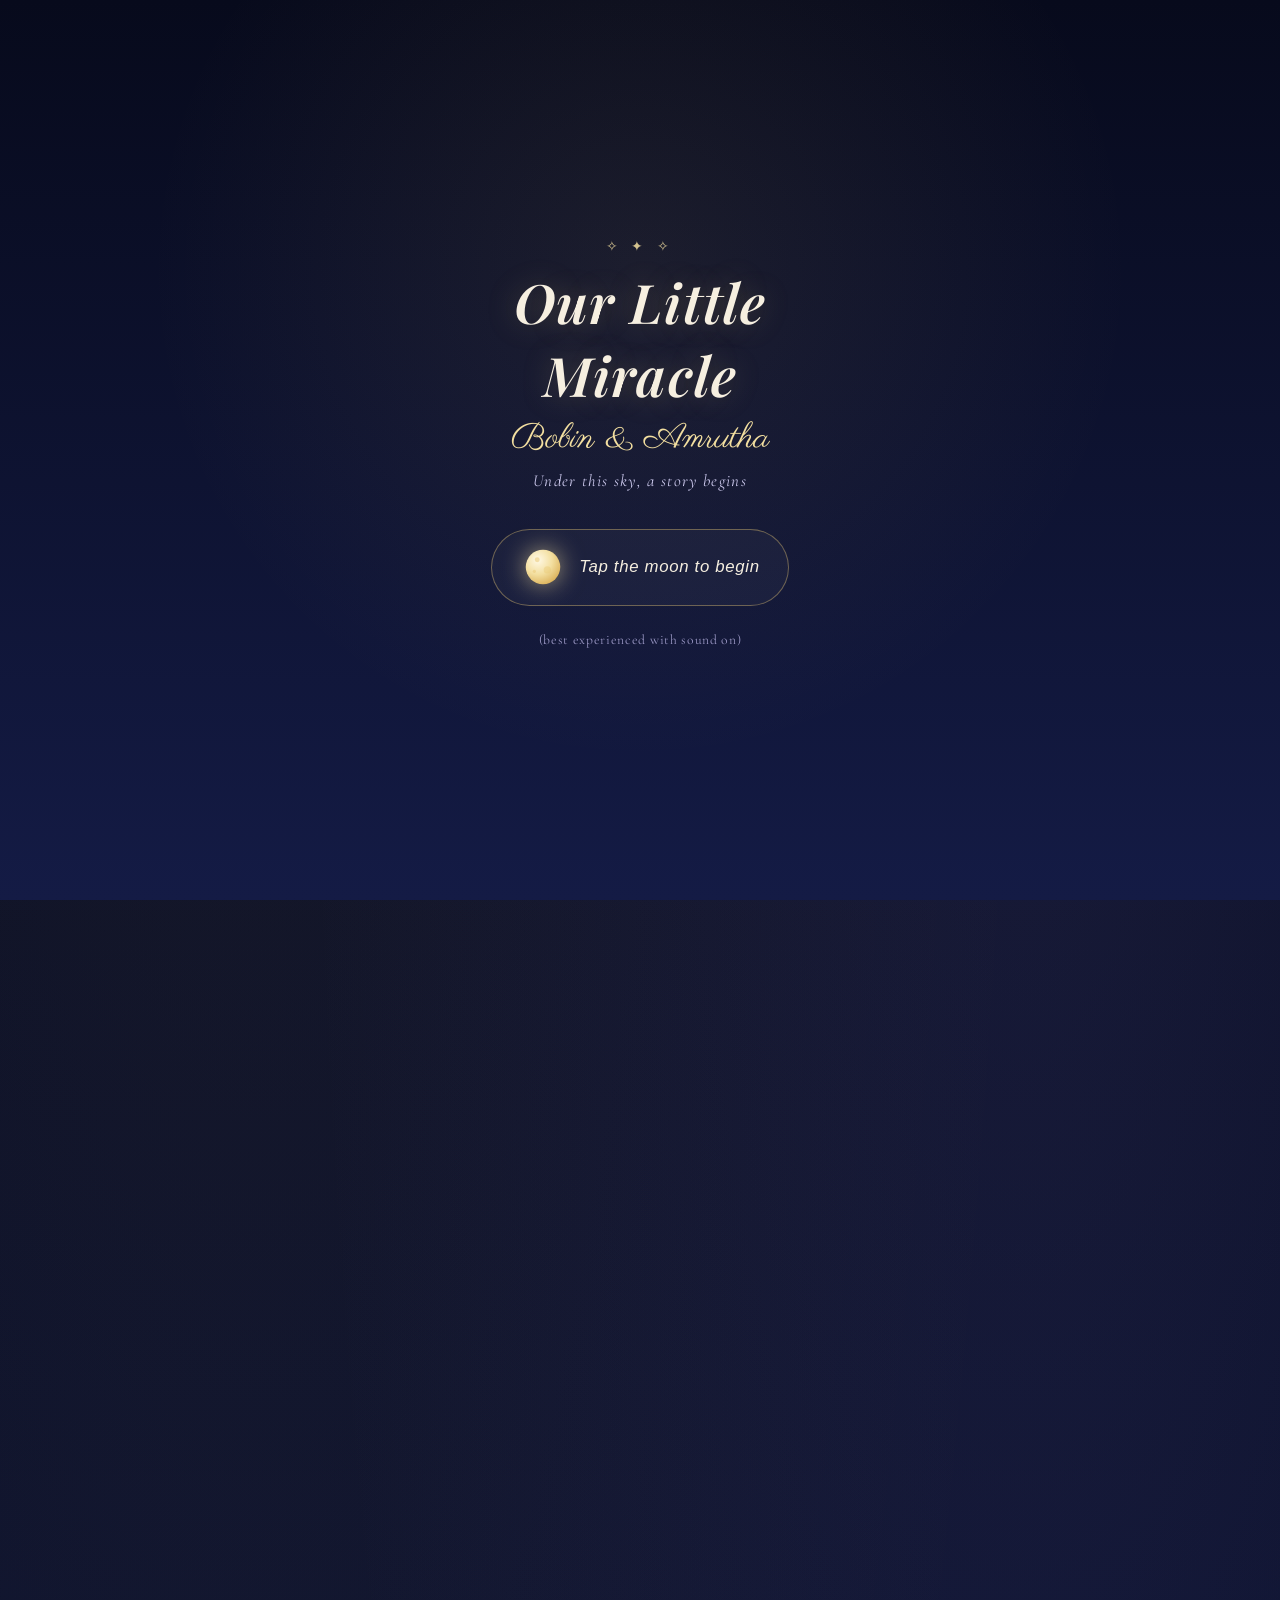
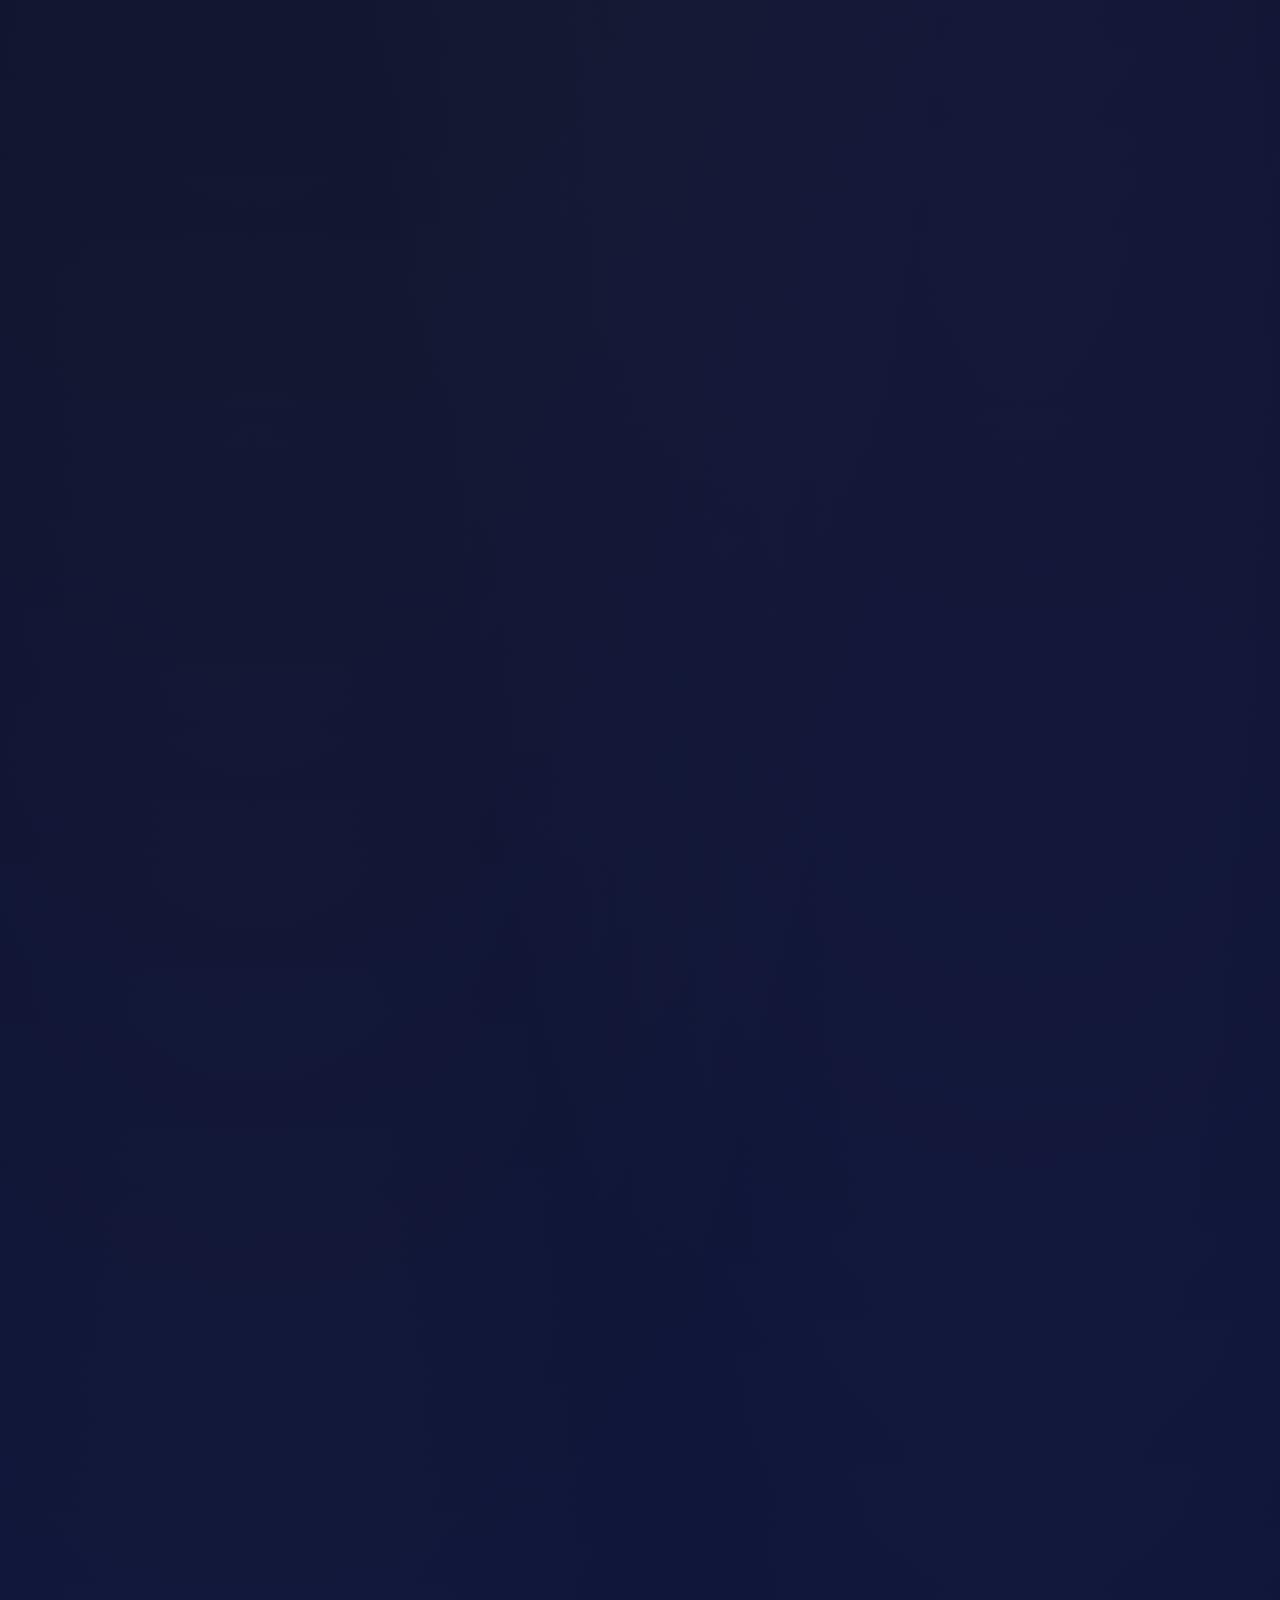
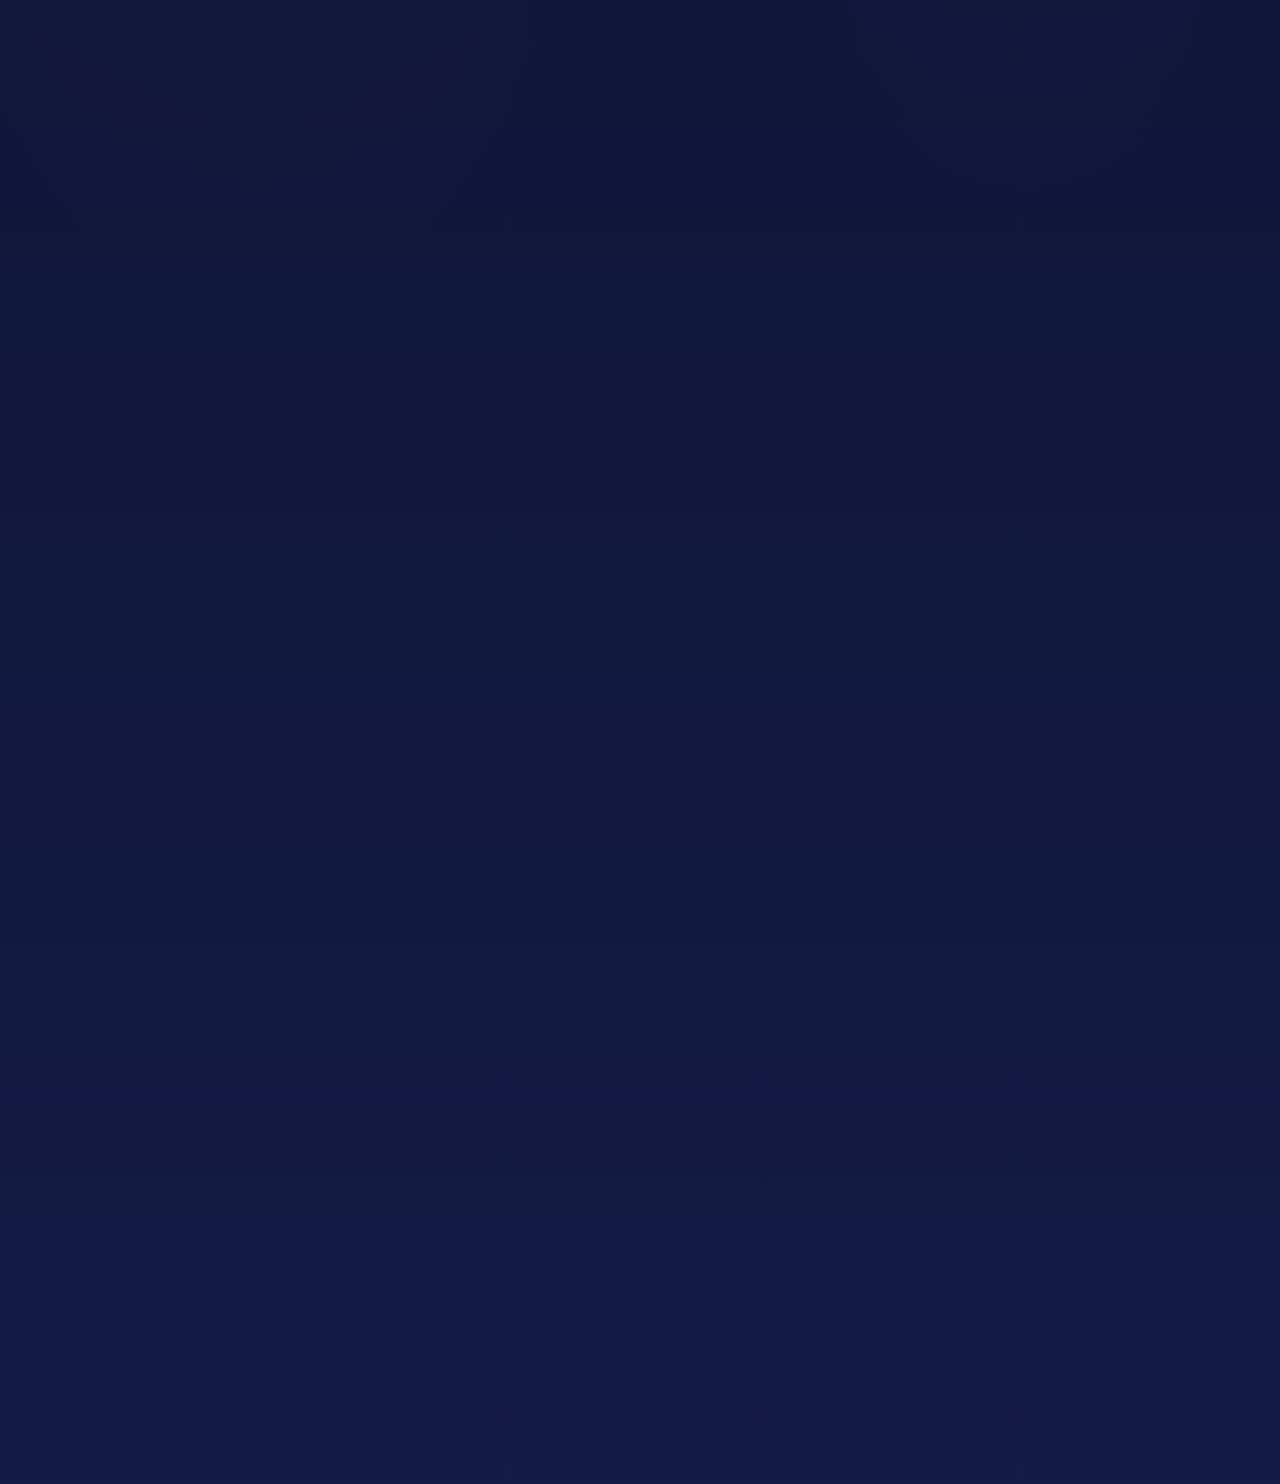
==== commit 6f0dd7c5: "Declare audio MIME type explicitly via <source> GitHub Pages serves .mp3 files with the non-standard" ====
--- a/index.html
+++ b/index.html
@@ -86,7 +86,9 @@
   <div class="scroll-progress-comet" id="scrollProgressComet"></div>
 </div>
 <div class="vignette" aria-hidden="true"></div>
-<audio id="bgMusic" src="audio/background-music.mp3" loop preload="auto"></audio>
+<audio id="bgMusic" loop preload="auto">
+  <source src="audio/background-music.mp3" type="audio/mpeg">
+</audio>
 
 <!-- ================= GATE ================= -->
 <section id="gate" class="gate">
--- a/css/style.css
+++ b/css/style.css
@@ -28,6 +28,16 @@
   font-family:'Cormorant Garamond', serif;
   overflow-x:hidden;
   position:relative;
+}
+
+/* ---------- themed star cursor (desktop only) ---------- */
+@media (hover:hover) and (pointer:fine){
+  body{
+    cursor:url("data:image/svg+xml,%3Csvg xmlns='http://www.w3.org/2000/svg' width='20' height='20' viewBox='0 0 20 20'%3E%3Cpath d='M10 1 L12 8 L19 10 L12 12 L10 19 L8 12 L1 10 L8 8 Z' fill='%23f3dfa0' stroke='%23c9a45c' stroke-width='0.6'/%3E%3C/svg%3E") 10 10, auto;
+  }
+  a, button, .pill-btn, .miracle-title{
+    cursor:url("data:image/svg+xml,%3Csvg xmlns='http://www.w3.org/2000/svg' width='28' height='28' viewBox='0 0 28 28'%3E%3Cpath d='M14 1 L16.8 11.2 L27 14 L16.8 16.8 L14 27 L11.2 16.8 L1 14 L11.2 11.2 Z' fill='%23f3dfa0' stroke='%23c9a45c' stroke-width='0.7'/%3E%3C/svg%3E") 14 14, pointer;
+  }
 }
 
 ::selection{background:var(--gold-dim);color:var(--navy-deep);}
@@ -257,13 +267,23 @@
   align-items:center;
   justify-content:center;
   cursor:pointer;
-  transition:box-shadow 0.3s ease, transform 0.2s ease;
+  transition:transform 0.2s ease, box-shadow 0.3s ease;
+  box-shadow:0 0 4px rgba(233,200,116,0.22);
 }
 .sound-toggle:hover{box-shadow:0 0 18px rgba(233,200,116,0.35);}
 .sound-toggle:active{transform:scale(0.94);}
 .sound-toggle .icon-off{display:none;}
 .sound-toggle.muted .icon-on{display:none;}
 .sound-toggle.muted .icon-off{display:block;}
+
+/* decorative-only glow while music is on -- not tied to real audio data */
+.sound-toggle.pulsing{
+  animation:soundPulse 2.6s ease-in-out infinite;
+}
+@keyframes soundPulse{
+  0%,100%{box-shadow:0 0 4px rgba(233,200,116,0.22);}
+  50%{box-shadow:0 0 16px 2px rgba(233,200,116,0.55);}
+}
 
 /* shown if autoplay got blocked, so guests know to tap for sound */
 .sound-toggle.needs-tap{
@@ -389,6 +409,17 @@
   color:var(--gold);
   margin:0.6rem 0 2rem;
   text-shadow:0 0 24px rgba(233,200,116,0.35);
+  display:inline-block;
+  transition:transform 0.2s ease;
+}
+.miracle-title.pop{
+  animation:miraclePop 0.5s ease;
+}
+@keyframes miraclePop{
+  0%{transform:scale(1);}
+  30%{transform:scale(1.18);}
+  60%{transform:scale(0.96);}
+  100%{transform:scale(1);}
 }
 
 /* constellation decorations */
@@ -517,6 +548,14 @@
   padding:2.2rem 1.8rem;
   backdrop-filter:blur(8px);
   box-shadow:0 20px 60px rgba(0,0,0,0.35);
+}
+.detail-card.highlight{
+  animation:detailGlow 1.7s ease-out;
+}
+@keyframes detailGlow{
+  0%{box-shadow:0 20px 60px rgba(0,0,0,0.35), 0 0 0 rgba(233,200,116,0);border-color:rgba(233,200,116,0.25);}
+  22%{box-shadow:0 20px 60px rgba(0,0,0,0.35), 0 0 55px 10px rgba(233,200,116,0.55);border-color:rgba(233,200,116,0.8);}
+  100%{box-shadow:0 20px 60px rgba(0,0,0,0.35), 0 0 0 rgba(233,200,116,0);border-color:rgba(233,200,116,0.25);}
 }
 .detail-row{
   display:flex;
@@ -650,6 +689,14 @@
   background:var(--cream);
   box-shadow:0 0 12px 3px rgba(246,239,224,0.85), 0 0 20px 6px rgba(233,200,116,0.4);
 }
+.scroll-progress-comet.comet-hit{
+  animation:cometHit 0.7s ease-out;
+}
+@keyframes cometHit{
+  0%{transform:scale(1);}
+  30%{transform:scale(2.6);box-shadow:0 0 34px 12px rgba(246,239,224,1), 0 0 56px 18px rgba(233,200,116,0.75);}
+  100%{transform:scale(1);}
+}
 @media (max-width:600px){
   .scroll-progress{right:6px; top:6%; bottom:6%;}
 }
